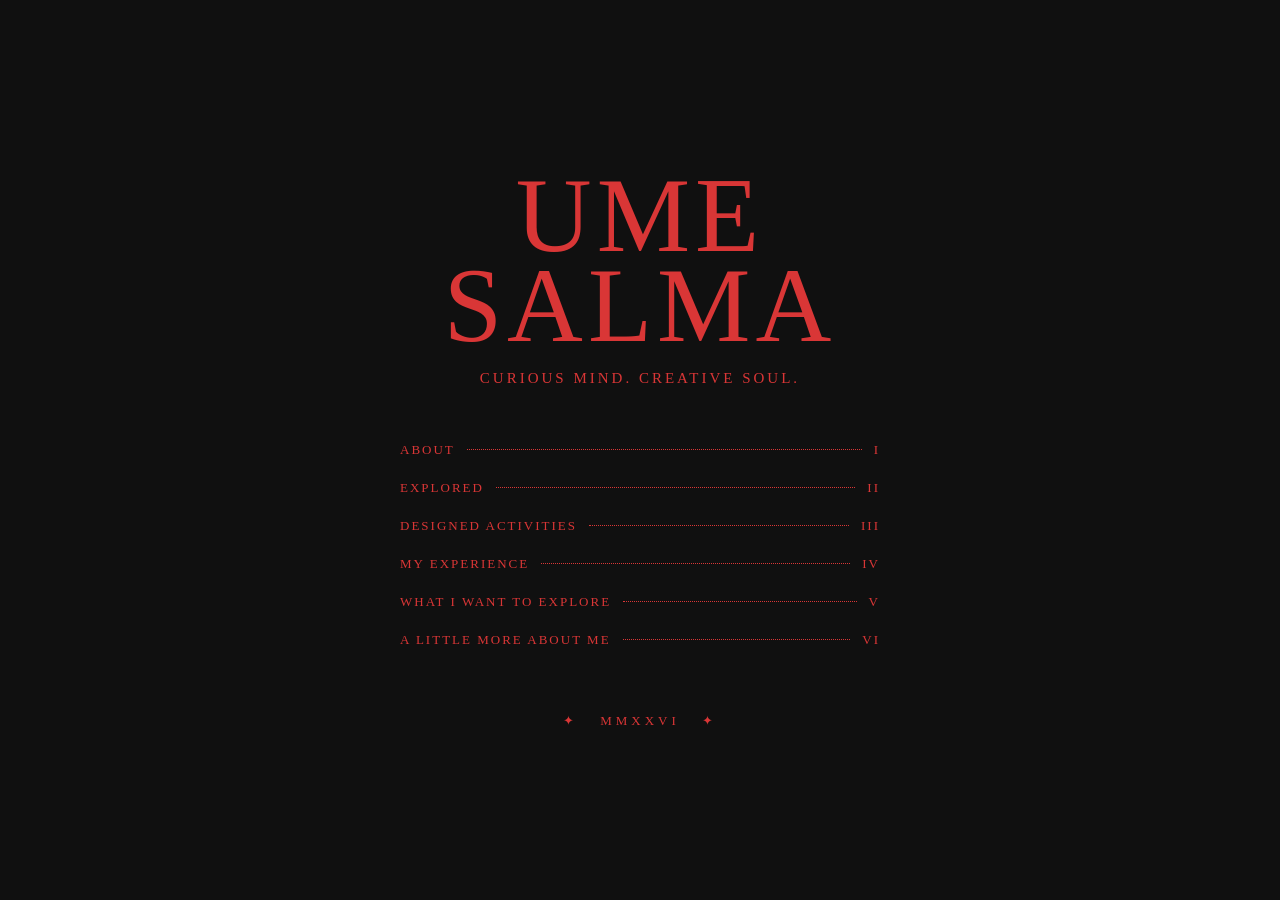
==== index.html @ acd769cc "add home page" ====
<!DOCTYPE html>
<html lang="en">
<head>
    <meta charset="UTF-8">
    <meta name="viewport" content="width=device-width, initial-scale=1.0">
    <title>Ume Salma | Portfolio</title>
    <link rel="stylesheet" href="CSS/style.css">
</head>
<body>

    <main class="homepage">

        <header class="intro">
            <h1>UME<br>SALMA</h1>
            <p>Curious mind. Creative soul.</p>
        </header>

        <nav class="navigation">
            <a href="about.html"><span>About</span><span>I</span></a>
            <a href="explored.html"><span>Explored</span><span>II</span></a>
            <a href="activities.html"><span>Designed Activities</span><span>III</span></a>
            <a href="experience.html"><span>My Experience</span><span>IV</span></a>
            <a href="explore-next.html"><span>What I Want to Explore</span><span>V</span></a>
            <a href="interests.html"><span>A Little More About Me</span><span>VI</span></a>
        </nav>

        <footer>
            <p>✦ &nbsp; MMXXVI &nbsp; ✦</p>
        </footer>

    </main>

</body>
</html>
---- CSS/style.css ----
/* Reset */
* {
    margin: 0;
    padding: 0;
    box-sizing: border-box;
}

/* Main page */
body {
    min-height: 100vh;
    background-color: #101010;
    color: #d93636;
    font-family: Georgia, serif;

    display: flex;
    justify-content: center;
    align-items: center;

    background-image: radial-gradient(#292020 0.7px, transparent 0.7px);
    background-size: 4px 4px;
}

/* Homepage container */
.homepage {
    width: 90%;
    max-width: 520px;
    text-align: center;
    padding: 40px 20px;
}

/* Name and introduction */
.intro {
    margin-bottom: 55px;
}

.intro h1 {
    font-size: clamp(65px, 12vw, 105px);
    font-weight: normal;
    line-height: 0.85;
    letter-spacing: 5px;
    margin-bottom: 20px;
}

.intro p {
    font-size: 15px;
    letter-spacing: 3px;
    text-transform: uppercase;
}

/* Navigation */
.navigation {
    display: flex;
    flex-direction: column;
    gap: 22px;
    text-align: left;
}

.navigation a {
    display: flex;
    justify-content: space-between;
    align-items: center;

    color: #d93636;
    text-decoration: none;
    text-transform: uppercase;
    font-size: 13px;
    letter-spacing: 2px;
}

/* Dotted connecting line */
.navigation a::after {
    content: "";
    border-bottom: 1px dotted #d93636;
    flex: 1;
    margin: 0 12px;
    order: 1;
}

.navigation a span:first-child {
    order: 0;
}

.navigation a span:last-child {
    order: 2;
}

/* Hover effect */
.navigation a:hover {
    color: #ff7777;
}

/* Footer */
footer {
    margin-top: 65px;
    font-size: 13px;
    letter-spacing: 4px;
}

/* Mobile screens */
@media (max-width: 480px) {
    .homepage {
        width: 100%;
        padding: 30px 25px;
    }

    .navigation a {
        font-size: 11px;
        letter-spacing: 1px;
    }

    .intro {
        margin-bottom: 45px;
    }
}
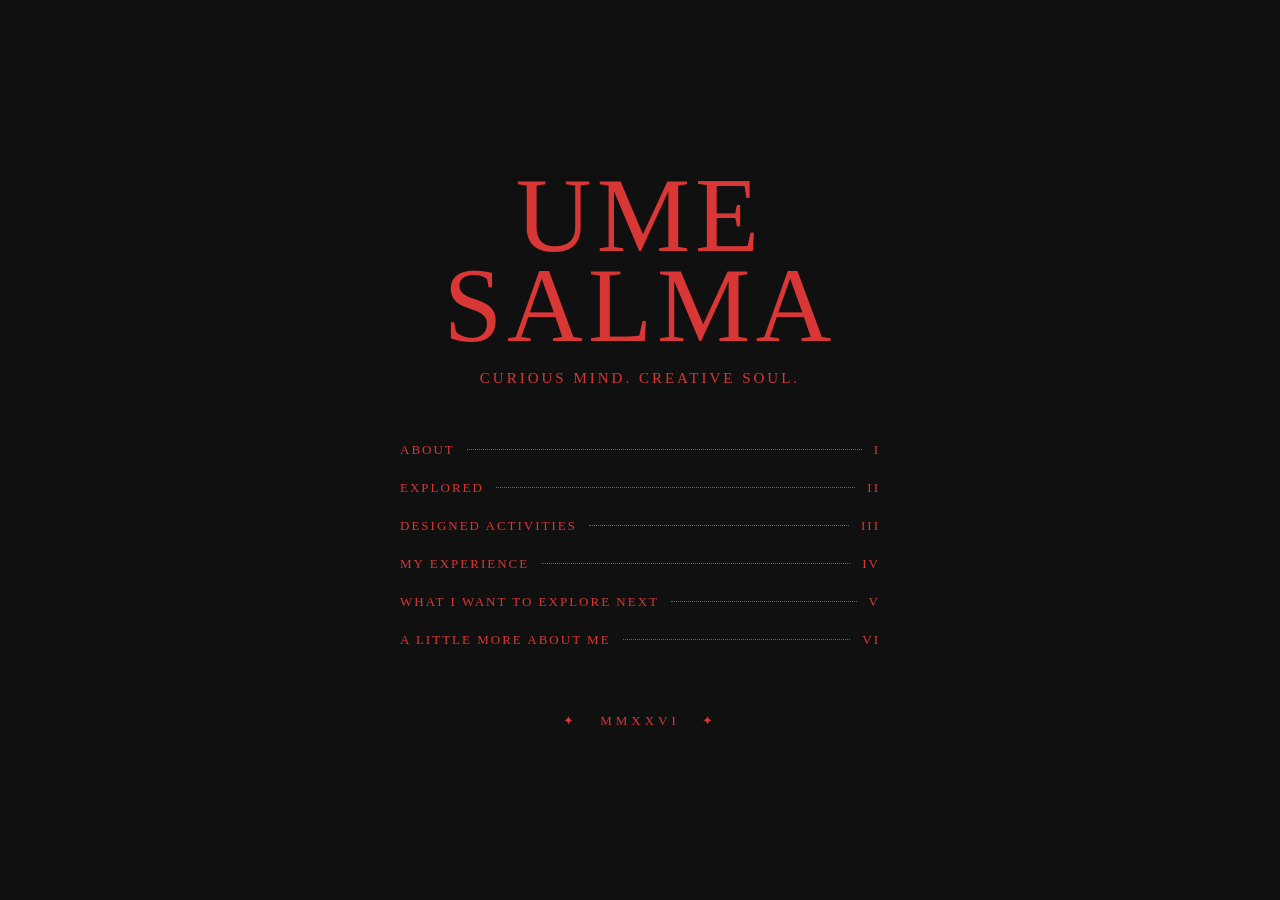
==== commit 2638cef4: "add images for interests" ====
--- a/index.html
+++ b/index.html
@@ -21,7 +21,7 @@
             <a href="explored.html"><span>Explored</span><span>II</span></a>
             <a href="activities.html"><span>Designed Activities</span><span>III</span></a>
             <a href="experience.html"><span>My Experience</span><span>IV</span></a>
-            <a href="explore-next.html"><span>What I Want to Explore</span><span>V</span></a>
+            <a href="explore-next.html"><span>What I Want to Explore Next</span><span>V</span></a>
             <a href="interests.html"><span>A Little More About Me</span><span>VI</span></a>
         </nav>
 
--- a/CSS/style.css
+++ b/CSS/style.css
@@ -113,3 +113,399 @@
         margin-bottom: 45px;
     }
 }
+
+
+/* ABOUT PAGE */
+@import url('https://fonts.googleapis.com/css2?family=IM+Fell+English:ital@0;1&family=IM+Fell+English+SC&display=swap');
+.about-page {
+    min-height: 100vh;
+    background-color: #101010;
+    color: #ed3939;
+    font-family: "IM Fell English", Georgia, serif;
+    display: block;
+    padding: 55px 20px;
+}
+
+.about-container {
+    width: 100%;
+    max-width: 430px;
+    margin: 0 auto;
+}
+
+.page-number {
+    text-align: center;
+    font-size: 16px;
+    margin-bottom: 35px;
+}
+
+.about-heading {
+    text-align: center;
+    font-family: "IM Fell English SC", Georgia, serif;
+    font-size: 42px;
+    font-weight: normal;
+    margin-bottom: 55px;
+}
+
+.about-content {
+    font-size: 16px;
+    line-height: 1.8;
+    text-align: left;
+}
+
+.about-content p {
+    margin-bottom: 25px;
+}
+
+.about-photo {
+    width: 112px;
+    height: 145px;
+    object-fit: cover;
+    object-position: center top;
+    border: 1px solid #ed3939;
+    float: left;
+    margin: 5px 17px 10px 0;
+}
+
+.drop-cap {
+    font-size: 42px;
+    float: left;
+    line-height: 0.8;
+    margin-right: 3px;
+}
+
+.back-home {
+    display: block;
+    text-align: center;
+    color: #ed3939;
+    text-decoration: none;
+    font-size: 13px;
+    margin-top: 55px;
+}
+
+.back-home:hover {
+    color: #ffffff;
+}
+
+@media (max-width: 480px) {
+    .about-container {
+        max-width: 100%;
+    }
+
+    .about-heading {
+        font-size: 36px;
+    }
+
+    .about-content {
+        font-size: 15px;
+    }
+}
+
+
+/* EXPLORED PAGE */
+
+.explored-page {
+    display: block;
+    min-height: 100vh;
+    padding: 55px 20px;
+    background-color: #101010;
+    color: #ed3939;
+    font-family: "IM Fell English", Georgia, serif;
+}
+
+.explored-container {
+    max-width: 430px;
+    width: 100%;
+    margin: 0 auto;
+}
+
+.explored-content {
+    font-size: 16px;
+    line-height: 1.8;
+    text-align: left;
+}
+
+.explored-content p {
+    margin-bottom: 24px;
+}
+
+.explored-content h2 {
+    font-size: 21px;
+    font-weight: normal;
+    margin: 30px 0 15px;
+}
+
+.explored-content ul {
+    padding-left: 22px;
+    margin-bottom: 24px;
+}
+
+.explored-content li {
+    margin-bottom: 8px;
+}
+
+/* Project screenshots */
+
+.project-preview {
+    width: 100%;
+    max-width: 410px;
+    margin: 30px auto;
+}
+
+.project-preview img {
+    display: block;
+    width: 100%;
+    height: auto;
+    border: 1px solid #ed3939;
+}
+
+.image-caption {
+    display: flex;
+    justify-content: space-between;
+    align-items: center;
+    font-size: 13px;
+    margin: 7px 0 30px;
+}
+
+.image-caption span:last-child {
+    font-size: 12px;
+}
+
+/* Mobile */
+
+@media (max-width: 480px) {
+    .explored-container {
+        max-width: 100%;
+    }
+
+    .explored-content {
+        font-size: 15px;
+    }
+
+    .explored-content h2 {
+        font-size: 19px;
+    }
+}
+.image-caption a {
+    color: #ed3939;
+    text-decoration: none;
+    font-size: 12px;
+}
+
+.image-caption a:hover {
+    color: white;
+    text-decoration: underline;
+}
+
+
+.experience-page {
+    display: block;
+    min-height: 100vh;
+    padding: 55px 20px;
+    background-color: #101010;
+    color: #ed3939;
+    font-family: "IM Fell English", Georgia, serif;
+}
+
+.experience-container {
+    max-width: 430px;
+    width: 100%;
+    margin: 0 auto;
+}
+
+.experience-content {
+    font-size: 16px;
+    line-height: 1.8;
+    text-align: left;
+}
+
+.experience-content p {
+    margin-bottom: 20px;
+}
+
+.experience-content h2 {
+    font-size: 21px;
+    font-weight: normal;
+    margin: 30px 0 5px;
+}
+
+.experience-meta {
+    font-size: 14px;
+    font-style: italic;
+}
+
+.certificate-link {
+    display: inline-block;
+    color: #ed3939;
+    font-size: 12px;
+    text-decoration: none;
+    border-bottom: 1px dotted #ed3939;
+    padding-bottom: 3px;
+    margin: 5px 0 15px;
+}
+
+.certificate-link:hover {
+    color: white;
+}
+
+.experience-divider {
+    border-top: 1px dotted #ed3939;
+    margin: 30px 0;
+}
+
+@media (max-width: 480px) {
+    .experience-content {
+        font-size: 15px;
+    }
+
+    .experience-content h2 {
+        font-size: 19px;
+    }
+}
+
+
+.activities-page {
+    display: block;
+    min-height: 100vh;
+    padding: 55px 20px;
+    background-color: #101010;
+    color: #ed3939;
+    font-family: "IM Fell English", Georgia, serif;
+}
+
+.activities-container {
+    max-width: 430px;
+    width: 100%;
+    margin: 0 auto;
+}
+
+.activities-content {
+    font-size: 16px;
+    line-height: 1.8;
+    text-align: left;
+}
+
+.activities-content p {
+    margin-bottom: 20px;
+}
+
+.activities-content h2 {
+    font-size: 23px;
+    font-weight: normal;
+    margin: 35px 0 15px;
+}
+
+.activities-content h3 {
+    font-size: 18px;
+    font-weight: normal;
+    margin: 25px 0 8px;
+}
+
+.activities-content h4 {
+    font-size: 17px;
+    font-weight: normal;
+    margin: 22px 0 5px;
+}
+
+.activities-content ul {
+    padding-left: 22px;
+    margin-bottom: 22px;
+}
+
+.activities-content li {
+    margin-bottom: 7px;
+}
+
+.activities-content .reflection {
+    font-style: italic;
+    padding-left: 12px;
+    border-left: 1px solid #ed3939;
+}
+
+.learning-outcome {
+    margin-top: 25px;
+}
+
+.activity-table {
+    width: 100%;
+    border-collapse: collapse;
+    margin: 15px 0 25px;
+    font-size: 14px;
+}
+
+.activity-table th,
+.activity-table td {
+    text-align: left;
+    padding: 7px 5px;
+    border-bottom: 1px dotted #ed3939;
+}
+
+.activity-divider {
+    border-top: 1px dotted #ed3939;
+    margin: 35px 0;
+}
+
+@media (max-width: 480px) {
+    .activities-content {
+        font-size: 15px;
+    }
+
+    .activities-content h2 {
+        font-size: 21px;
+    }
+}
+
+
+.explore-next-page {
+    display: block;
+    min-height: 100vh;
+    padding: 55px 20px;
+    background-color: #101010;
+    color: #ed3939;
+    font-family: "IM Fell English", Georgia, serif;
+}
+
+.explore-next-container {
+    max-width: 430px;
+    width: 100%;
+    margin: 0 auto;
+}
+
+.explore-next-content {
+    font-size: 16px;
+    line-height: 1.8;
+    text-align: left;
+}
+
+.explore-next-content h2 {
+    font-size: 22px;
+    font-weight: normal;
+    margin: 30px 0 15px;
+}
+
+.explore-next-content p {
+    margin-bottom: 20px;
+}
+
+.explore-next-content ul {
+    padding-left: 22px;
+    margin-bottom: 22px;
+}
+
+.explore-next-content li {
+    margin-bottom: 10px;
+}
+
+.explore-divider {
+    border-top: 1px dotted #ed3939;
+    margin: 35px 0;
+}
+
+@media (max-width: 480px) {
+    .explore-next-content {
+        font-size: 15px;
+    }
+
+    .explore-next-content h2 {
+        font-size: 20px;
+    }
+}
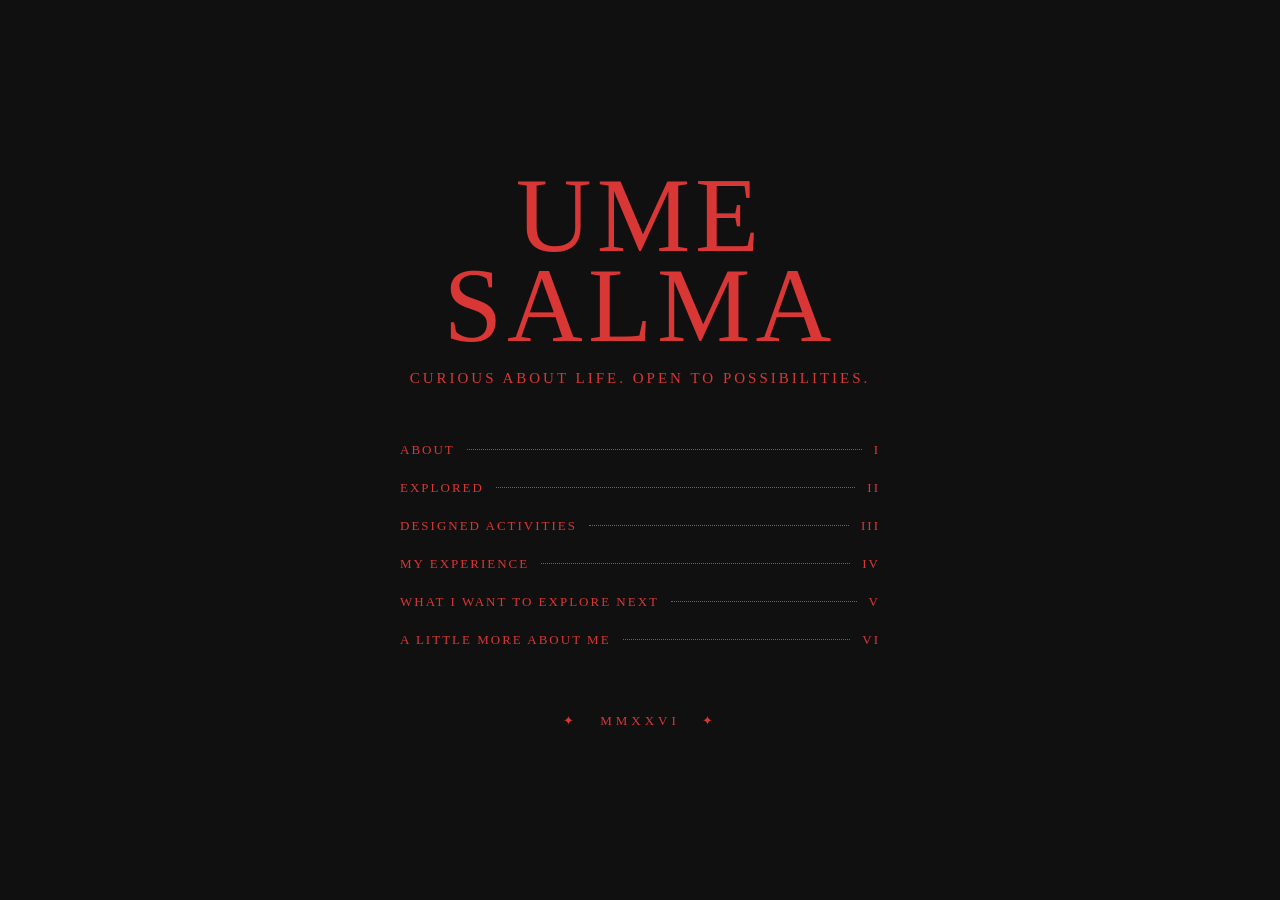
==== commit 56c2eaa4: "add title" ====
--- a/index.html
+++ b/index.html
@@ -13,7 +13,7 @@
 
         <header class="intro">
             <h1>UME<br>SALMA</h1>
-            <p>Curious mind. Creative soul.</p>
+            <p>Curious about life. Open to possibilities.</p>
         </header>
 
         <nav class="navigation">
--- a/CSS/style.css
+++ b/CSS/style.css
@@ -509,3 +509,110 @@
         font-size: 20px;
     }
 }
+
+
+
+.interests-page {
+    display: block;
+    min-height: 100vh;
+    padding: 55px 20px;
+    background-color: #101010;
+    color: #ed3939;
+    font-family: "IM Fell English", Georgia, serif;
+}
+
+.interests-container {
+    max-width: 430px;
+    width: 100%;
+    margin: 0 auto;
+}
+
+.interests-content {
+    font-size: 16px;
+    line-height: 1.8;
+    text-align: left;
+}
+
+.interests-content h2 {
+    font-size: 23px;
+    font-weight: normal;
+    margin: 30px 0 15px;
+}
+
+.interests-content h3 {
+    font-size: 19px;
+    font-weight: normal;
+    margin: 28px 0 10px;
+}
+
+.interests-content p {
+    margin-bottom: 20px;
+}
+
+.drawing-gallery {
+    display: grid;
+    grid-template-columns: repeat(2, 1fr);
+    gap: 12px;
+    margin: 20px 0 30px;
+}
+
+.drawing-gallery img {
+    width: 100%;
+    height: 180px;
+    object-fit: cover;
+    border: 1px solid #ed3939;
+}
+
+.rangoli-gallery {
+    display: grid;
+    grid-template-columns: repeat(2, 1fr);
+    gap: 12px;
+    margin: 20px 0 30px;
+}
+
+.rangoli-gallery img {
+    width: 100%;
+    height: 180px;
+    object-fit: cover;
+    border: 1px solid #ed3939;
+}
+
+.class-photo {
+    display: block;
+    width: 100%;
+    height: auto;
+    border: 1px solid #ed3939;
+    margin: 20px auto 25px;
+}
+
+.interest-divider {
+    border-top: 1px dotted #ed3939;
+    margin: 35px 0;
+}
+
+.contact-links a {
+    color: #ed3939;
+    text-decoration: none;
+}
+
+.contact-links a:hover {
+    color: white;
+    text-decoration: underline;
+}
+
+.closing-note {
+    font-style: italic;
+    text-align: center;
+    margin-top: 30px;
+}
+
+@media (max-width: 480px) {
+    .interests-content {
+        font-size: 15px;
+    }
+
+    .drawing-gallery img,
+    .rangoli-gallery img {
+        height: 145px;
+    }
+}
